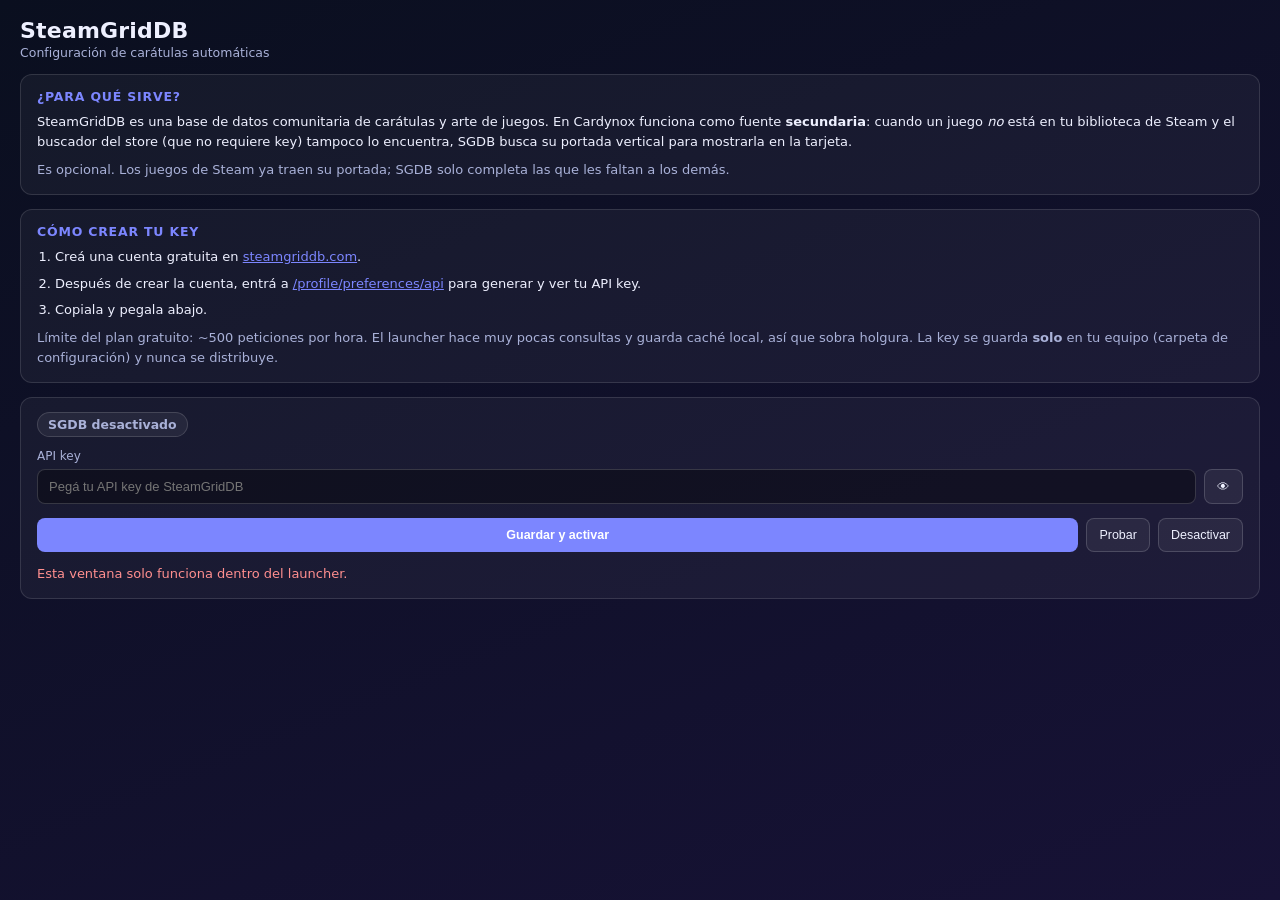
==== ui/sgdb.html @ 731ff438 "CardynoxLauncher v0.1 — gadget launcher completo - Ventana frameless transparente alwaysOnBottom (es" ====
<!doctype html>
<html lang="es">
<head>
  <meta charset="UTF-8" />
  <meta name="viewport" content="width=device-width, initial-scale=1.0" />
  <title>SteamGridDB · Cardynox</title>
  <link rel="stylesheet" href="sgdb.css" />
</head>
<body>
  <div id="sgdb">
    <header class="sgdb-head">
      <h1>SteamGridDB</h1>
      <p class="sub">Configuración de carátulas automáticas</p>
    </header>

    <section class="card">
      <h2>¿Para qué sirve?</h2>
      <p>
        SteamGridDB es una base de datos comunitaria de carátulas y arte de juegos.
        En Cardynox funciona como fuente <strong>secundaria</strong>: cuando un juego
        <em>no</em> está en tu biblioteca de Steam y el buscador del store (que no
        requiere key) tampoco lo encuentra, SGDB busca su portada vertical para
        mostrarla en la tarjeta.
      </p>
      <p class="muted">
        Es opcional. Los juegos de Steam ya traen su portada; SGDB solo completa
        las que les faltan a los demás.
      </p>
    </section>

    <section class="card">
      <h2>Cómo crear tu key</h2>
      <ol>
        <li>
          Creá una cuenta gratuita en
          <a data-external href="https://www.steamgriddb.com">steamgriddb.com</a>.
        </li>
        <li>
          Después de crear la cuenta, entrá a
          <a data-external href="https://www.steamgriddb.com/profile/preferences/api">/profile/preferences/api</a>
          para generar y ver tu API key.
        </li>
        <li>Copiala y pegala abajo.</li>
      </ol>
      <p class="muted">
        Límite del plan gratuito: ~500 peticiones por hora. El launcher hace muy
        pocas consultas y guarda caché local, así que sobra holgura. La key se
        guarda <strong>solo</strong> en tu equipo (carpeta de configuración) y nunca se distribuye.
      </p>
    </section>

    <section class="card">
      <div id="status" class="status off">SGDB desactivado</div>
      <label for="key-input">API key</label>
      <div class="input-row">
        <input
          type="password"
          id="key-input"
          spellcheck="false"
          placeholder="Pegá tu API key de SteamGridDB"
          autocomplete="off"
        />
        <button id="toggle-vis" title="Mostrar / ocultar">👁</button>
      </div>
      <div class="btn-row">
        <button id="btn-save" class="primary">Guardar y activar</button>
        <button id="btn-test" class="ghost">Probar</button>
        <button id="btn-disable" class="ghost">Desactivar</button>
      </div>
      <p id="result" class="result" role="status"></p>
    </section>
  </div>

  <script src="sgdb.js"></script>
</body>
</html>
---- ui/sgdb.css ----
/* ============================================================
   Ventana de configuración de SteamGridDB (abierta desde la bandeja).
   Es una ventana normal (con marco), no parte de la skin transparente:
   usa el mismo tema de color que el gadget pero con fondo propio.
   ============================================================ */

:root {
  --accent: #7c86ff;
  --text: #eef0ff;
  --muted: #a9b1d8;
}

* { box-sizing: border-box; margin: 0; padding: 0; }

html, body { height: 100%; }

body {
  font-family: "Segoe UI Variable", "Segoe UI", system-ui, sans-serif;
  color: var(--text);
  background: linear-gradient(158deg, #0a0f1f, #171236);
  overflow: hidden;
}

#sgdb {
  height: 100%;
  overflow-y: auto;
  padding: 18px 20px 24px;
  display: flex;
  flex-direction: column;
  gap: 14px;
}

.sgdb-head h1 {
  font-size: 22px;
  font-weight: 700;
  letter-spacing: 0.2px;
}
.sgdb-head .sub { color: var(--muted); font-size: 12.5px; margin-top: 2px; }

.card {
  background: rgba(255, 255, 255, 0.045);
  border: 1px solid rgba(255, 255, 255, 0.12);
  border-radius: 12px;
  padding: 14px 16px;
}

.card h2 {
  font-size: 12.5px;
  text-transform: uppercase;
  letter-spacing: 0.8px;
  color: var(--accent);
  margin-bottom: 8px;
}

.card p, .card li { font-size: 13px; line-height: 1.55; }
.card ol { padding-left: 18px; display: flex; flex-direction: column; gap: 6px; margin-top: 4px; }
.muted { color: var(--muted); margin-top: 8px; font-size: 12.5px; }

a { color: var(--accent); text-decoration: underline; }

.status {
  display: inline-block;
  font-size: 12.5px;
  font-weight: 600;
  padding: 4px 10px;
  border-radius: 999px;
  margin-bottom: 12px;
}
.status.on {
  background: rgba(80, 200, 130, 0.16);
  color: #7ee2a8;
  border: 1px solid rgba(80, 200, 130, 0.4);
}
.status.off {
  background: rgba(255, 255, 255, 0.06);
  color: var(--muted);
  border: 1px solid rgba(255, 255, 255, 0.14);
}

label { display: block; font-size: 12px; color: var(--muted); margin-bottom: 6px; }

.input-row { display: flex; gap: 8px; }
#key-input {
  flex: 1;
  background: rgba(0, 0, 0, 0.35);
  border: 1px solid rgba(255, 255, 255, 0.16);
  color: var(--text);
  border-radius: 8px;
  padding: 9px 11px;
  font-size: 13px;
  outline: none;
}
#key-input:focus { border-color: var(--accent); }

button {
  cursor: pointer;
  border-radius: 8px;
  font-size: 12.5px;
  padding: 9px 12px;
  border: 1px solid rgba(255, 255, 255, 0.16);
  background: rgba(255, 255, 255, 0.06);
  color: var(--text);
}
button:hover { background: rgba(255, 255, 255, 0.12); }
#toggle-vis { flex: 0 0 auto; }

.btn-row { display: flex; gap: 8px; margin-top: 14px; flex-wrap: wrap; }
.btn-row .primary {
  background: var(--accent);
  border-color: transparent;
  color: #fff;
  font-weight: 600;
  flex: 1 1 auto;
}
.btn-row .primary:hover { filter: brightness(1.1); }
.btn-row .ghost { flex: 0 1 auto; }

.result { margin-top: 12px; font-size: 12.5px; min-height: 16px; color: var(--muted); }
.result.err { color: #ff8f8f; }
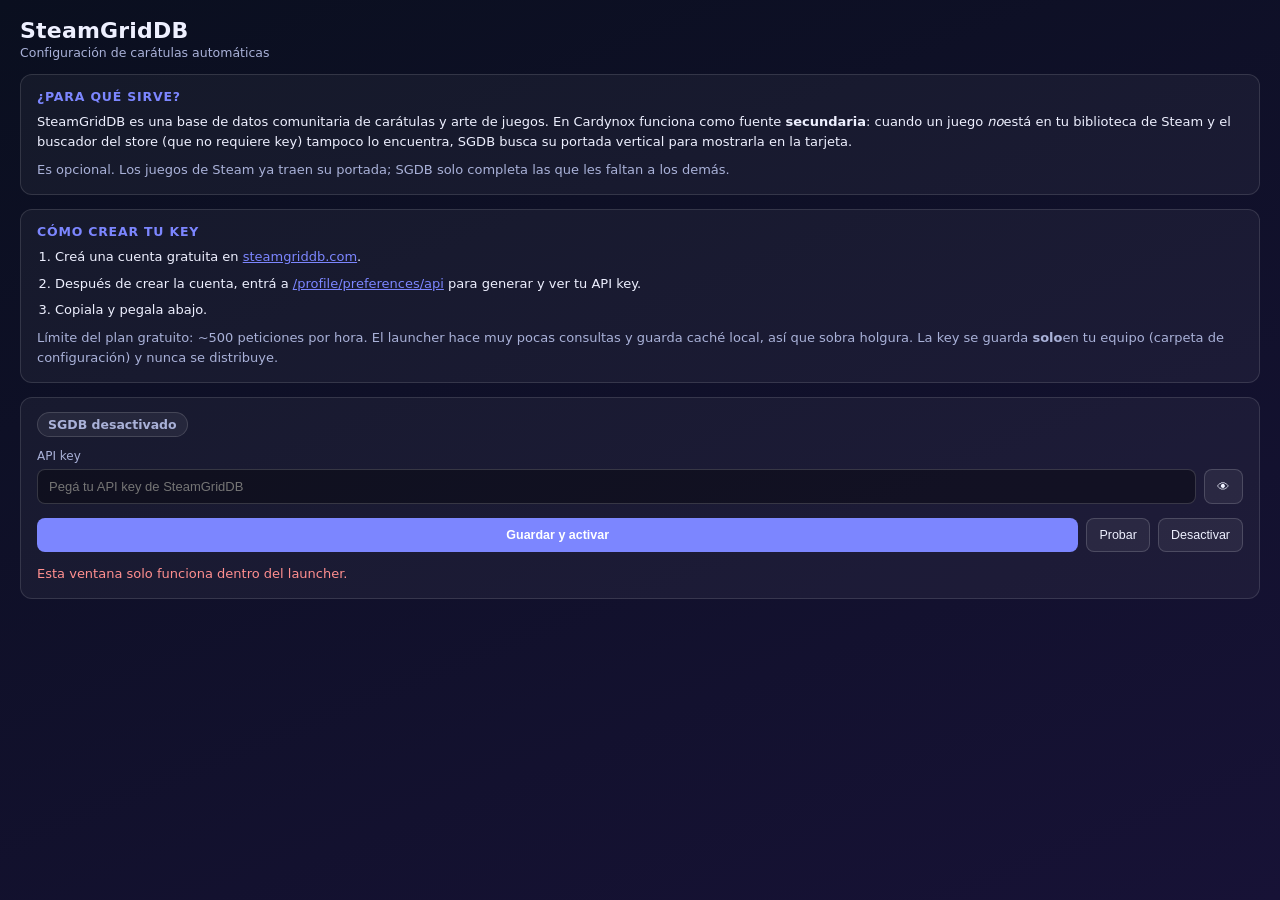
==== commit ce0645b9: "feat(i18n): submenú Idioma ES/EN en bandeja con traducción completa (gadget, detalles, agregar y ven" ====
--- a/ui/sgdb.html
+++ b/ui/sgdb.html
@@ -10,62 +10,60 @@
   <div id="sgdb">
     <header class="sgdb-head">
       <h1>SteamGridDB</h1>
-      <p class="sub">Configuración de carátulas automáticas</p>
+      <p class="sub" data-i18n="sub">Configuración de carátulas automáticas</p>
     </header>
 
     <section class="card">
-      <h2>¿Para qué sirve?</h2>
+      <h2 data-i18n="whyH">¿Para qué sirve?</h2>
       <p>
-        SteamGridDB es una base de datos comunitaria de carátulas y arte de juegos.
-        En Cardynox funciona como fuente <strong>secundaria</strong>: cuando un juego
-        <em>no</em> está en tu biblioteca de Steam y el buscador del store (que no
-        requiere key) tampoco lo encuentra, SGDB busca su portada vertical para
-        mostrarla en la tarjeta.
+        <span data-i18n="whyA">SteamGridDB es una base de datos comunitaria de carátulas y arte de juegos. En Cardynox funciona como fuente</span>
+        <strong><span data-i18n="whyB">secundaria</span></strong><span data-i18n="whyC">: cuando un juego</span>
+        <em><span data-i18n="whyD">no</span></em><span data-i18n="whyE">está en tu biblioteca de Steam y el buscador del store (que no requiere key) tampoco lo encuentra, SGDB busca su portada vertical para mostrarla en la tarjeta.</span>
       </p>
-      <p class="muted">
+      <p class="muted" data-i18n="whyMuted">
         Es opcional. Los juegos de Steam ya traen su portada; SGDB solo completa
         las que les faltan a los demás.
       </p>
     </section>
 
     <section class="card">
-      <h2>Cómo crear tu key</h2>
+      <h2 data-i18n="howH">Cómo crear tu key</h2>
       <ol>
         <li>
-          Creá una cuenta gratuita en
-          <a data-external href="https://www.steamgriddb.com">steamgriddb.com</a>.
+          <span data-i18n="step1a">Creá una cuenta gratuita en</span>
+          <a data-external href="https://www.steamgriddb.com">steamgriddb.com</a><span data-i18n="step1b">.</span>
         </li>
         <li>
-          Después de crear la cuenta, entrá a
+          <span data-i18n="step2a">Después de crear la cuenta, entrá a</span>
           <a data-external href="https://www.steamgriddb.com/profile/preferences/api">/profile/preferences/api</a>
-          para generar y ver tu API key.
+          <span data-i18n="step2b">para generar y ver tu API key.</span>
         </li>
-        <li>Copiala y pegala abajo.</li>
+        <li><span data-i18n="step3">Copiala y pegala abajo.</span></li>
       </ol>
       <p class="muted">
-        Límite del plan gratuito: ~500 peticiones por hora. El launcher hace muy
-        pocas consultas y guarda caché local, así que sobra holgura. La key se
-        guarda <strong>solo</strong> en tu equipo (carpeta de configuración) y nunca se distribuye.
+        <span data-i18n="limitsA">Límite del plan gratuito: ~500 peticiones por hora. El launcher hace muy pocas consultas y guarda caché local, así que sobra holgura. La key se guarda</span>
+        <strong><span data-i18n="onlyWord">solo</span></strong><span data-i18n="limitsB">en tu equipo (carpeta de configuración) y nunca se distribuye.</span>
       </p>
     </section>
 
     <section class="card">
-      <div id="status" class="status off">SGDB desactivado</div>
+      <div id="status" class="status off" data-i18n="statusOff">SGDB desactivado</div>
       <label for="key-input">API key</label>
       <div class="input-row">
         <input
           type="password"
           id="key-input"
           spellcheck="false"
+          data-i18n-ph="keyPh"
           placeholder="Pegá tu API key de SteamGridDB"
           autocomplete="off"
         />
-        <button id="toggle-vis" title="Mostrar / ocultar">👁</button>
+        <button id="toggle-vis" data-i18n-title="toggleTitle" title="Mostrar / ocultar">👁</button>
       </div>
       <div class="btn-row">
-        <button id="btn-save" class="primary">Guardar y activar</button>
-        <button id="btn-test" class="ghost">Probar</button>
-        <button id="btn-disable" class="ghost">Desactivar</button>
+        <button id="btn-save" class="primary" data-i18n="btnSave">Guardar y activar</button>
+        <button id="btn-test" class="ghost" data-i18n="btnTest">Probar</button>
+        <button id="btn-disable" class="ghost" data-i18n="btnDisable">Desactivar</button>
       </div>
       <p id="result" class="result" role="status"></p>
     </section>
